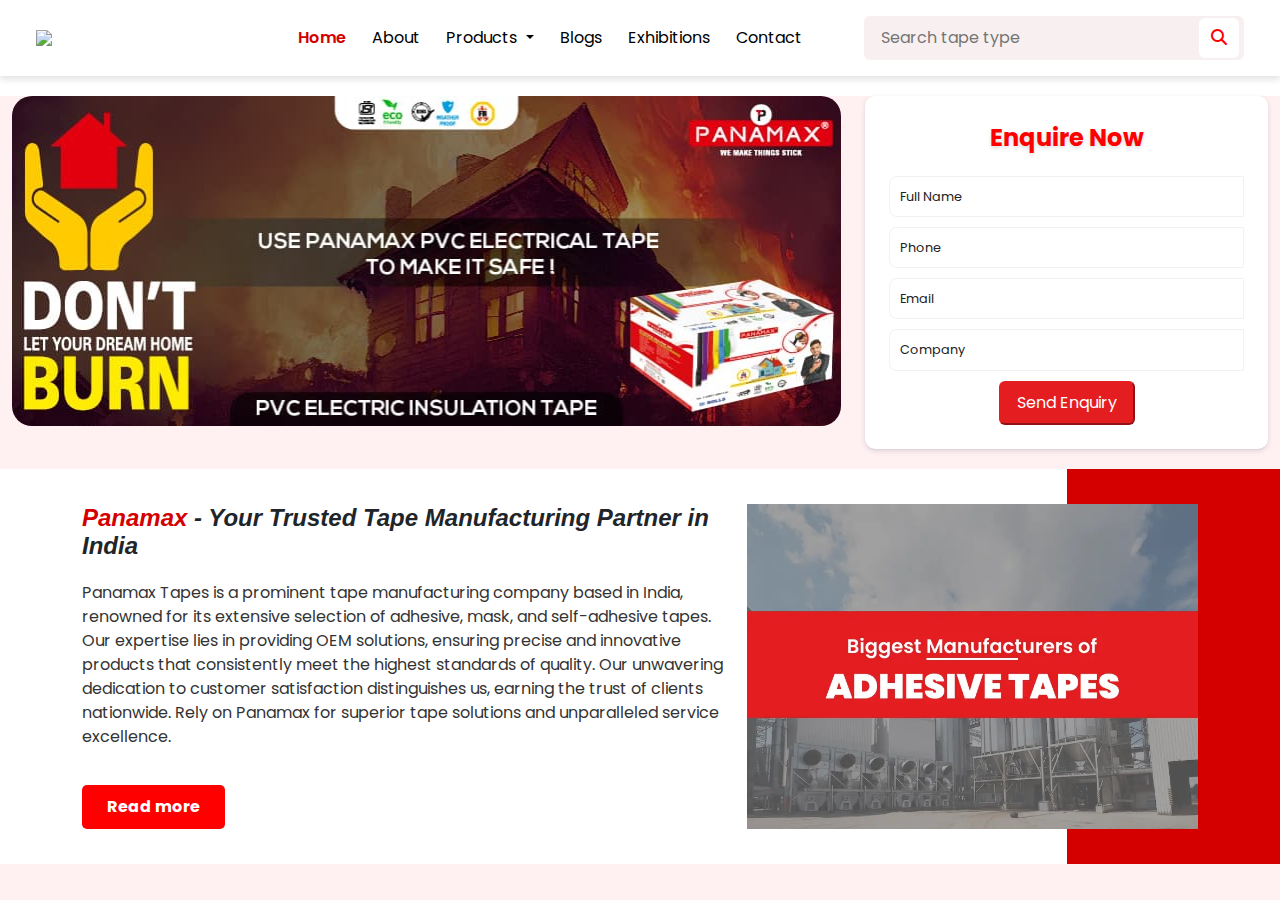
==== index.html @ 7bc294a4 "first commit" ====
<!DOCTYPE html>
<html lang="en">

<head>
    <meta charset="UTF-8">
    <meta name="viewport" content="width=device-width, initial-scale=1.0">
    <title>PANAMAX - We Make Things Stick</title>
    <!-- Bootstrap CSS -->
    <link href="https://cdn.jsdelivr.net/npm/bootstrap@5.3.0/dist/css/bootstrap.min.css" rel="stylesheet">
    <!-- Swiper CSS -->
    <link rel="stylesheet" href="https://cdn.jsdelivr.net/npm/swiper@10/swiper-bundle.min.css" />
    <!-- Font Awesome -->
    <link rel="stylesheet" href="https://cdnjs.cloudflare.com/ajax/libs/font-awesome/6.4.0/css/all.min.css">
    <link rel="stylesheet" href="css/index.css">
    </link>
</head>

<body>
    <!-- Header/Navbar -->
    <nav class="navbar navbar-expand-lg navbar-light bg-white py-3 px-4 ">
        <div class="container-fluid">
            <img src="https://panamax.co.in/_next/image?url=%2F_next%2Fstatic%2Fmedia%2Flogo.17759761.png&w=384&q=75" class="img-fluid" style="width: 200px">
            <button class="navbar-toggler" type="button" data-bs-toggle="collapse" data-bs-target="#navbarNav">
                <span class="navbar-toggler-icon"></span>
            </button>
            <div class="collapse navbar-collapse" id="navbarNav">
                <ul class="navbar-nav mx-auto ">
                    <li class="nav-item">
                        <a class="nav-link active text-sm" href="#">Home</a>
                    </li>
                    <li class="nav-item">
                        <a class="nav-link" href="#">About</a>
                    </li>
                    <li class="nav-item dropdown">
                        <a class="nav-link dropdown-toggle text-sm" href="#" role="button" data-bs-toggle="dropdown">
                            Products
                        </a>
                        <ul class="dropdown-menu"> 
                            <li><a class="dropdown-item text-sm " href="#">Acrylic Foam Tapes</a></li>
                            <li><a class="dropdown-item text-sm" href="#">Other Products</a></li>
                        </ul>
                    </li>
                    <li class="nav-item">
                        <a class="nav-link text-sm" href="#">Blogs</a>
                    </li>
                    <li class="nav-item">
                        <a class="nav-link text-sm" href="#">Exhibitions</a>
                    </li>
                    <li class="nav-item">
                        <a class="nav-link text-sm" href="#">Contact</a>
                    </li>
                </ul>
                <div class="search-box d-flex align-items-center">
                    <input type="text" placeholder="Search tape type">
                    <button type="submit"><i class="fas fa-search"></i></button>
                </div>
            </div>
        </div>
    </nav>
<div class="line-padding"></div>
    <div class="hero-section">
        <div class="container-fluid">
            <div class="row">
                <!-- Swiper/Hero Section -->
                <div class="col-lg-8">
                    <div class=" position-relative">
                        <div class="swiper mySwiper">
                            <div class="swiper-wrapper">
                                <div class="swiper-slide">
                                    <img src="/img/Banner-2.jpeg" class="img-fluid " alt="img">
                                </div>
                            </div>
                            <div class="swiper-pagination"></div>
                        </div>
                    </div>
                </div>

                <div class="col-lg-4">
                    <div class="enquiry-form h-100">
                        <div class="heading">
                            <p>Enquire Now</p>
                        </div>
                        <form>
                            <div class="input-group">
                                <input type="text" class="form-control" required>
                                <label>Full Name</label>
                            </div>
                            <div class="input-group">
                                <input type="tel" class="form-control" required>
                                <label>Phone</label>
                            </div>
                            <div class="input-group">
                                <input type="email" class="form-control" required>
                                <label>Email</label>
                            </div>
                            <div class="input-group">
                                <input type="text" class="form-control">
                                <label>Company</label>
                            </div>
                            <button type="submit" class="enquiry-btn">Send Enquiry</button>
                        </form>
                    </div>
                </div>
                
            </div>
        </div>
    </div>
    <div class="about-us bg-white">
    <div class=" section">
        <div class="container">
            <div class="row align-items-center">
                <!-- Left Column - Company Info -->
                <div class="col-lg-7">
                    <h1>
                        <span class="higlight">Panamax</span>
                        <span class="company-tagline"> - Your Trusted Tape Manufacturing Partner in India</span>
                    </h1>
                    
                    <p class="company-description">
                        Panamax Tapes is a prominent tape manufacturing company based in India, renowned for its extensive selection of adhesive, mask, and self-adhesive tapes. Our expertise lies in providing OEM solutions, ensuring precise and innovative products that consistently meet the highest standards of quality. Our unwavering dedication to customer satisfaction distinguishes us, earning the trust of clients nationwide. Rely on Panamax for superior tape solutions and unparalleled service excellence.
                    </p>
                    
                    <a href="#" class="btn read-more-btn">Read more</a>
                </div>
                
                <!-- Right Column - Red Section -->
                <div class="col-lg-5">
                    <div class="red-section">
                        <div class="product-image">
                            <img src="/img/about-banner.webp" alt="Panamax Tape Products">
                        </div>
                        
                       
                    </div>
                </div>
            </div>
        </div>
    </div>
    </div>
    <script src="https://cdn.jsdelivr.net/npm/bootstrap@5.3.0/dist/js/bootstrap.bundle.min.js"></script>
    <script src="https://cdn.jsdelivr.net/npm/swiper@10/swiper-bundle.min.js"></script>

    <script>
        var swiper = new Swiper(".mySwiper", {
            pagination: {
                el: ".swiper-pagination",
                clickable: true,
            },
            autoplay: {
                delay: 5000,
                disableOnInteraction: false,
            },
            loop: true,
        });
    </script>
</body>

</html>
---- css/index.css ----
@import url('https://fonts.googleapis.com/css2?family=Poppins:wght@300;400;500;600;700&display=swap');
@import url('https://fonts.googleapis.com/css2?family=Inter:wght@400;500;600;700&display=swap');

:root {
    --panamax-red: #ff0000;
    --panamax-dark-red: #d40000;
    --font-one: "Segoe UI", sans-serif;
    --font-two: "Poppins", sans-serif;
    --font-three: "Inter", sans-serif;
}

body {
    background-color: #fff1f1;
    font-family: var(--font-two);
}

h1, h2, h3, h4, h5, h6 {
  font-family: 'Segoe UI',sans-serif;
  font-style: italic;
}


h1{
    font-size: 1.5rem; 
  font-weight: 700;
}




.higlight{
color: var(--panamax-dark-red);
}



.active{
    color: var(--panamax-dark-red) !important;
    font-weight: 600;
   
}

.navbar{
    box-shadow: 0 4px 6px rgba(0, 0, 0, 0.1);
}

.navbar-nav{
    gap: 10px;
}

.navbar-brand img {
    height: 40px;
}



.search-box {
    background-color: #f8f0f0;
    border-radius: .375rem;
    padding: 2px 5px 2px 15px;
}
.search-box:has(input:focus) {
    border: 1px solid var(--panamax-red);
}


.search-box input {
    border: none;
    background: transparent;
    
    outline: none;
}


.search-box button {
    background: white;
    border: none;
   color: var(--panamax-red);
    border-radius: .375rem;
    height: 40px;
    width: 40px;
}

.nav-link {
    color: #000000    ; 
    text-decoration: inherit;
    text-transform: capitalize
}

.nav-link:hover {
    color: var(--panamax-red);
}


/* hero-section */
.hero-section{
    padding-bottom: 20px;
    
}
.line-padding{
    padding: 20px 0 0 0;
    background: white;
}

.heading{
    display: flex;
    justify-content: center;
}
.hero-section img{
border-radius: 20px;
border: 2 solid #e5e7eb;
width: 100%;
}

.enquiry-form {
    background-color: #fff;
    border-radius: 10px;
    padding: 1.5rem;
    box-shadow: 0 2px 5px rgba(50, 50, 105, 0.15), 0 1px 1px rgba(0, 0, 0, 0.05);
    text-align: center;
}

.enquiry-form .heading p {
    color: red;
    font-size: 1.5rem;
    font-weight: bold;
    margin-bottom: 20px;
    text-shadow: 0 2px 4px rgba(0, 0, 0, 0.15);
}

.input-group {
    position: relative;
    margin-bottom: 10px;
}

.input-group input {
    width: 100%;
    border: 1.5px solid #f2f2f2;
    border-radius: .5rem;
    background: none;
    padding: .7rem;
    font-size: .7rem;
    
    transition: all 0.3s ease;
}

.input-group label {
    position: absolute;
    top: 50%;
    left: 12px;
    transform: translateY(-50%);
    color: #222;
    font-weight: 400;
    transition: all 0.3s ease;
    pointer-events: none;
    background-color: #fff;
    font-size: .8rem;}

/* Placeholder sirf tab move karega jab input pe focus hoga */
.input-group input:focus {
    border-color: red;
    box-shadow: none;
}

.input-group input:focus + label {
    top: 0;
    left: 10px;
    font-size: 0.8rem;
    z-index: 99;
    color: red;
}
 
.enquiry-btn {
    border-radius: .375rem;

    border-color: rgb(228 29 32);
    background-color: rgb(228 29 32);
    padding: .5rem 1rem;
    color: rgb(255 255 255);
    transition-property: all 1s;
   
}


.enquiry-btn:hover{
border-radius: 20px;
}

/* about */


.section {
    padding: 35px 0;
  position: relative;

}

.company-name {
    color: var(--panamax-red);
    font-weight: bold;
    display: inline;
}


.company-description {
    margin-top: 20px;
    color: #333;
    font-size: 1rem;
}

.read-more-btn {
    background-color: var(--panamax-red);
    color: white;
    border: none;
    padding: 10px 25px;
    border-radius: 5px;
    font-weight: bold;
    margin-top: 20px;
    transition: background-color 0.3s;
}

.read-more-btn:hover {
    background-color: var(--panamax-dark-red);
    color: white;
}

.red-section {
    color: white;
    height: 100%;
    display: flex;
    flex-direction: column;
    justify-content: center;
    align-items: center;
}

.manufacturer-title {
    font-size: 1.2rem;
    font-weight: 500;
    text-align: center;
}

.adhesive-tapes {
    font-size: 2.5rem;
    font-weight: bold;
    text-align: center;
    margin-bottom: 20px;
}


.section::after{
    content: "";
    position: absolute;
    right: 0px;
    z-index: 1;
    top: 0;
    width: 16.666667%;
    height: 100%;

    background-color: #d40000;
    }

.product-image  {
    border-radius: 10px;
    position: relative;
    z-index: 10;
}

img {
    width: 100%;
    height: auto;
    object-fit: cover;
}

.about-us{
    overflow: hidden;
}

@media (max-width: 768px) {
    .company-tagline {
        font-size: 1.5rem;
    }
    
    .adhesive-tapes {
        font-size: 2rem;
    }
    
    .red-section {
        margin-top: 30px;
    }
}
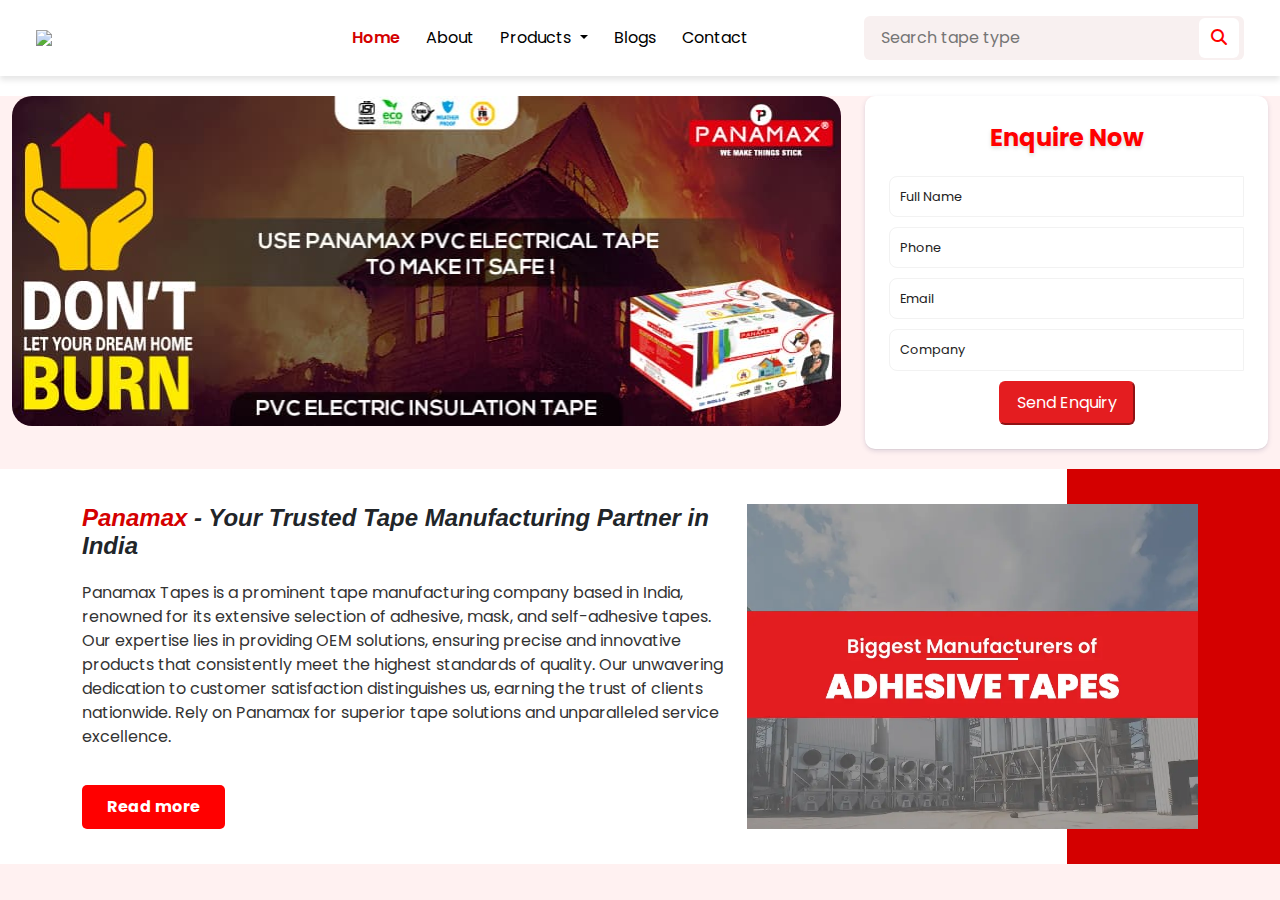
==== commit 33630b3f: "first commit" ====
--- a/index.html
+++ b/index.html
@@ -35,16 +35,23 @@
                         <a class="nav-link dropdown-toggle text-sm" href="#" role="button" data-bs-toggle="dropdown">
                             Products
                         </a>
-                        <ul class="dropdown-menu"> 
-                            <li><a class="dropdown-item text-sm " href="#">Acrylic Foam Tapes</a></li>
-                            <li><a class="dropdown-item text-sm" href="#">Other Products</a></li>
+                        <ul class="dropdown-menu">
+                            <li><a class="dropdown-item" href="#">Plywood</a></li>
+                            <li><a class="dropdown-item" href="#">Hardware</a></li>
+                            <li><a class="dropdown-item" href="#">Doors</a></li>
+                            <li><a class="dropdown-item" href="#">Laminates</a></li>
+                            <li><a class="dropdown-item" href="#">Veneer</a></li>
+                            <li><a class="dropdown-item" href="#">Wall Paneling</a></li>
+                            <li><a class="dropdown-item" href="#">Exterior Paneling</a></li>
+                            <li><a class="dropdown-item" href="#">Rafter/Louvers</a></li>
+                            <li><a class="dropdown-item" href="#">Artificial Garden</a></li>
+                            <li><a class="dropdown-item" href="#">Digital Locks</a></li>
+                            <li><a class="dropdown-item" href="#">Wall Cladding</a></li>
                         </ul>
+                        
                     </li>
                     <li class="nav-item">
                         <a class="nav-link text-sm" href="#">Blogs</a>
-                    </li>
-                    <li class="nav-item">
-                        <a class="nav-link text-sm" href="#">Exhibitions</a>
                     </li>
                     <li class="nav-item">
                         <a class="nav-link text-sm" href="#">Contact</a>
--- a/css/index.css
+++ b/css/index.css
@@ -51,6 +51,28 @@
 .navbar-brand img {
     height: 40px;
 }
+
+
+
+
+
+
+
+.dropdown-menu .dropdown-item {
+    font-family: var(--font-secondary);
+    font-size: 14px;
+    padding: 8px 15px;
+    transition: all 0.3s ease-in-out;
+}
+
+/* Hover Effect */
+.dropdown-menu .dropdown-item:hover {
+    background-color: var(--panamax-dark-red);
+    color: white;
+    padding-left: 20px;
+}
+
+
 
 
 
